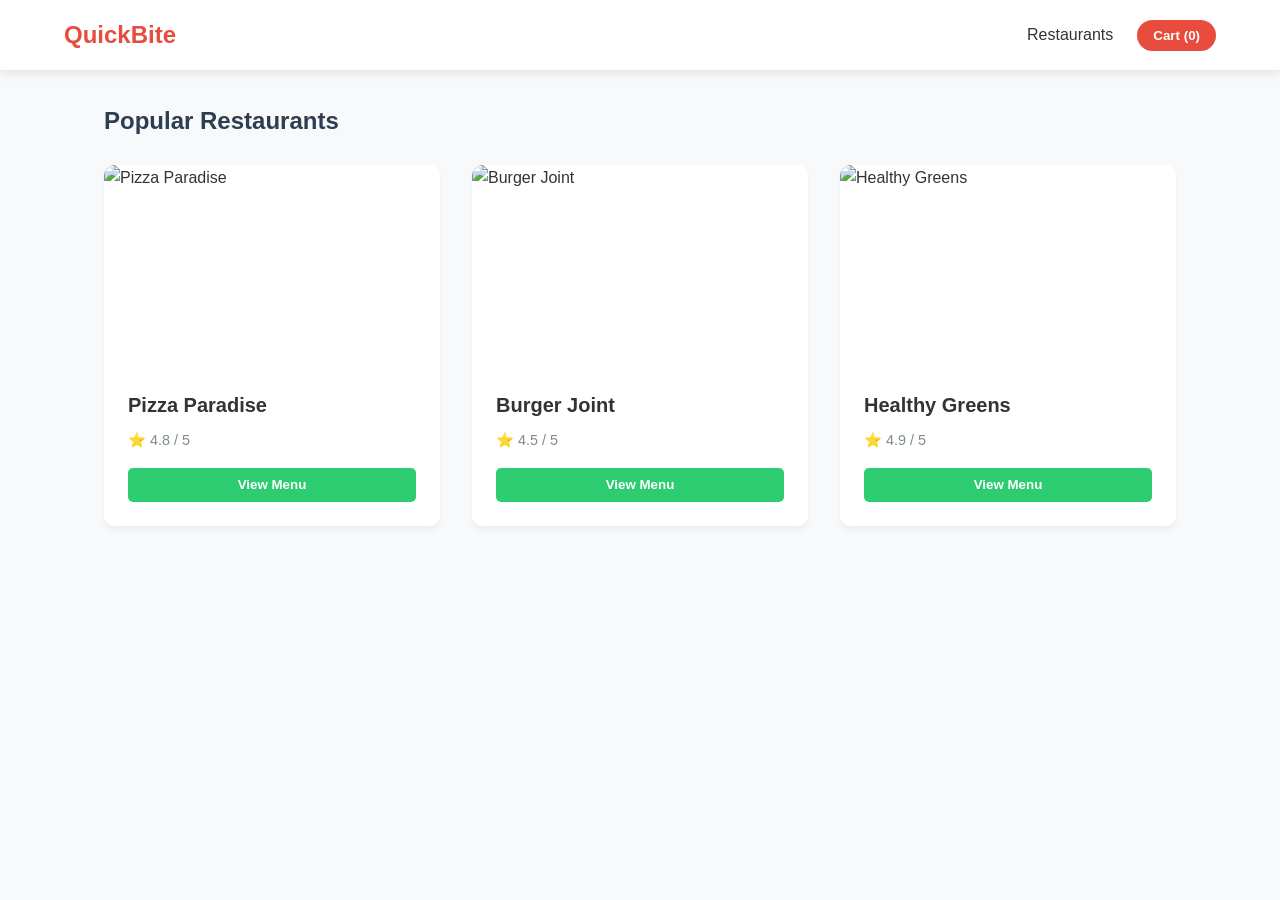
==== index.html @ 32366e45 "Add files via upload" ====
<!DOCTYPE html>
<html lang="en">
<head>
    <meta charset="UTF-8">
    <meta name="viewport" content="width=device-width, initial-scale=1.0">
    <title>Smart Food Delivery</title>
    <link rel="stylesheet" href="style.css">
</head>
<body>
    <nav class="navbar">
        <div class="logo" id="logo-link">QuickBite</div>
        <ul class="nav-links">
            <li><a href="#" id="home-link">Restaurants</a></li>
            <li><button id="cart-btn" class="cart-btn">Cart (<span id="cart-count">0</span>)</button></li>
        </ul>
    </nav>

    <main class="container">
        <!-- Restaurants View -->
        <section id="restaurants-view" class="view active">
            <h2>Popular Restaurants</h2>
            <div id="restaurants-container" class="card-grid">
                <!-- Restaurant cards dynamically injected here -->
            </div>
        </section>

        <!-- Menu View -->
        <section id="menu-view" class="view">
            <button id="back-btn" class="btn-secondary">&larr; Back to Restaurants</button>
            <h2 id="restaurant-name-title">Menu</h2>
            <div id="menu-container" class="card-grid">
                <!-- Menu items dynamically injected here -->
            </div>
        </section>

        <!-- Cart & Checkout View -->
        <section id="cart-view" class="view">
            <h2>Your Cart</h2>
            <div id="cart-content">
                <div class="table-responsive">
                    <table class="cart-table">
                        <thead>
                            <tr>
                                <th>Item Name</th>
                                <th>Price</th>
                                <th>Quantity</th>
                                <th>Subtotal</th>
                                <th>Action</th>
                            </tr>
                        </thead>
                        <tbody id="cart-tbody">
                            <!-- Cart items dynamically injected here -->
                        </tbody>
                        <tfoot>
                            <tr>
                                <td colspan="3" class="text-right"><strong>Total Cost:</strong></td>
                                <td colspan="2"><strong>₹<span id="cart-total">0.00</span></strong></td>
                            </tr>
                        </tfoot>
                    </table>
                </div>

                <div class="checkout-form-container">
                    <h3>Delivery Details</h3>
                    <form id="checkout-form">
                        <div class="form-group">
                            <label for="customer-name">Full Name</label>
                            <input type="text" id="customer-name" name="customer-name" required placeholder="Aarav Sharma">
                        </div>
                        <div class="form-group">
                            <label for="customer-address">Delivery Address</label>
                            <textarea id="customer-address" name="customer-address" required placeholder="Flat 302, MG Road, Bengaluru"></textarea>
                        </div>
                        <div class="form-group">
                            <label for="customer-contact">Contact Number</label>
                            <input type="tel" id="customer-contact" name="customer-contact" required placeholder="9876543210" maxlength="10" minlength="10" pattern="[0-9]{10}" inputmode="numeric" title="Please enter exactly 10 digits">
                        </div>
                        <button type="submit" class="btn-primary btn-block">Place Order</button>
                    </form>
                </div>
            </div>
            
            <div id="empty-cart-msg" class="empty-msg">
                <p>Your cart is currently empty.</p>
                <button id="start-shopping-btn" class="btn-primary">Browse Restaurants</button>
            </div>
        </section>
    </main>

    <script src="script.js"></script>
</body>
</html>
---- style.css ----
/* Reset and Base Styles */
* {
    margin: 0;
    padding: 0;
    box-sizing: border-box;
    font-family: 'Segoe UI', Tahoma, Geneva, Verdana, sans-serif;
}

body {
    background-color: #f8f9fa;
    color: #333;
    line-height: 1.6;
}

/* Navigation Bar */
.navbar {
    position: sticky;
    top: 0;
    background-color: #fff;
    box-shadow: 0 2px 10px rgba(0,0,0,0.1);
    display: flex;
    justify-content: space-between;
    align-items: center;
    padding: 1rem 5%;
    z-index: 1000;
}

.logo {
    font-size: 1.5rem;
    font-weight: bold;
    color: #e74c3c;
    cursor: pointer;
}

.nav-links {
    list-style: none;
    display: flex;
    align-items: center;
    gap: 1.5rem;
}

.nav-links a {
    text-decoration: none;
    color: #333;
    font-weight: 500;
    transition: color 0.3s;
}

.nav-links a:hover {
    color: #e74c3c;
}

.cart-btn {
    background-color: #e74c3c;
    color: white;
    border: none;
    padding: 0.5rem 1rem;
    border-radius: 20px;
    cursor: pointer;
    font-weight: bold;
    transition: background-color 0.3s, transform 0.2s;
}

.cart-btn:hover {
    background-color: #c0392b;
    transform: scale(1.05);
}

/* Main Container & Views */
.container {
    max-width: 1200px;
    margin: 2rem auto;
    padding: 0 5%;
}

.view {
    display: none;
    animation: fadeIn 0.4s ease-in-out;
}

.view.active {
    display: block;
}

@keyframes fadeIn {
    from { opacity: 0; transform: translateY(10px); }
    to { opacity: 1; transform: translateY(0); }
}

h2 {
    margin-bottom: 1.5rem;
    color: #2c3e50;
}

/* Grid Layout */
.card-grid {
    display: flex;
    flex-wrap: wrap;
    gap: 2rem;
}

/* Cards */
.card {
    background: #fff;
    border-radius: 10px;
    overflow: hidden;
    box-shadow: 0 4px 6px rgba(0,0,0,0.05);
    flex: 1 1 calc(33.333% - 2rem);
    min-width: 280px;
    transition: transform 0.3s, box-shadow 0.3s;
    cursor: pointer;
    display: flex;
    flex-direction: column;
}

.card:hover {
    transform: translateY(-5px);
    box-shadow: 0 10px 20px rgba(0,0,0,0.15);
}

.card-img {
    width: 100%;
    height: 200px;
    object-fit: cover;
}

.card-body {
    padding: 1.5rem;
    display: flex;
    flex-direction: column;
    flex-grow: 1;
}

.card-title {
    font-size: 1.25rem;
    margin-bottom: 0.5rem;
}

.card-info {
    color: #7f8c8d;
    font-size: 0.9rem;
    margin-bottom: 1rem;
}

.card-price {
    font-weight: bold;
    color: #e74c3c;
    font-size: 1.2rem;
    margin-top: auto;
    margin-bottom: 1rem;
}

/* Buttons */
.btn-primary, .btn-secondary, .btn-danger {
    padding: 0.6rem 1.2rem;
    border: none;
    border-radius: 5px;
    cursor: pointer;
    font-weight: 600;
    transition: all 0.2s;
}

.btn-primary {
    background-color: #2ecc71;
    color: white;
}
.btn-primary:hover {
    background-color: #27ae60;
    transform: scale(1.02);
}

.btn-secondary {
    background-color: #ecf0f1;
    color: #333;
    margin-bottom: 1.5rem;
}
.btn-secondary:hover {
    background-color: #bdc3c7;
}

.btn-danger {
    background-color: #e74c3c;
    color: white;
    padding: 0.4rem 0.8rem;
    font-size: 0.9rem;
}
.btn-danger:hover {
    background-color: #c0392b;
}

.btn-block {
    display: block;
    width: 100%;
    padding: 1rem;
    font-size: 1.1rem;
}

/* Table */
.table-responsive {
    overflow-x: auto;
    margin-bottom: 2rem;
}

.cart-table {
    width: 100%;
    border-collapse: collapse;
    background: #fff;
    box-shadow: 0 2px 5px rgba(0,0,0,0.05);
    border-radius: 8px;
    overflow: hidden;
}

.cart-table th, .cart-table td {
    padding: 1rem;
    text-align: left;
    border-bottom: 1px solid #ecf0f1;
}

.cart-table th {
    background-color: #f8f9fa;
    color: #2c3e50;
    font-weight: 600;
}

.cart-table tfoot td {
    background-color: #f8f9fa;
    font-size: 1.1rem;
}

.text-right {
    text-align: right !important;
}

.qty-control {
    display: flex;
    align-items: center;
    gap: 0.5rem;
}
.qty-btn {
    width: 25px;
    height: 25px;
    border: 1px solid #ccc;
    background: #fff;
    cursor: pointer;
    border-radius: 4px;
}

/* Forms */
.checkout-form-container {
    background: #fff;
    padding: 2rem;
    border-radius: 8px;
    box-shadow: 0 4px 6px rgba(0,0,0,0.05);
    max-width: 600px;
}

.form-group {
    margin-bottom: 1.5rem;
}

.form-group label {
    display: block;
    margin-bottom: 0.5rem;
    font-weight: 500;
    color: #34495e;
}

.form-group input, .form-group textarea {
    width: 100%;
    padding: 0.8rem;
    border: 1px solid #bdc3c7;
    border-radius: 5px;
    font-size: 1rem;
    transition: border-color 0.3s;
}

.form-group input:focus, .form-group textarea:focus {
    outline: none;
    border-color: #3498db;
}

/* Utility */
.empty-msg {
    text-align: center;
    padding: 3rem;
    background: #fff;
    border-radius: 8px;
}
.empty-msg p {
    font-size: 1.2rem;
    margin-bottom: 1rem;
    color: #7f8c8d;
}

/* Responsive Media Queries */
@media (max-width: 768px) {
    .card-grid {
        flex-direction: column;
    }
    .card {
        width: 100%;
    }
    .nav-links {
        gap: 1rem;
    }
    .cart-table th, .cart-table td {
        padding: 0.5rem;
    }
}
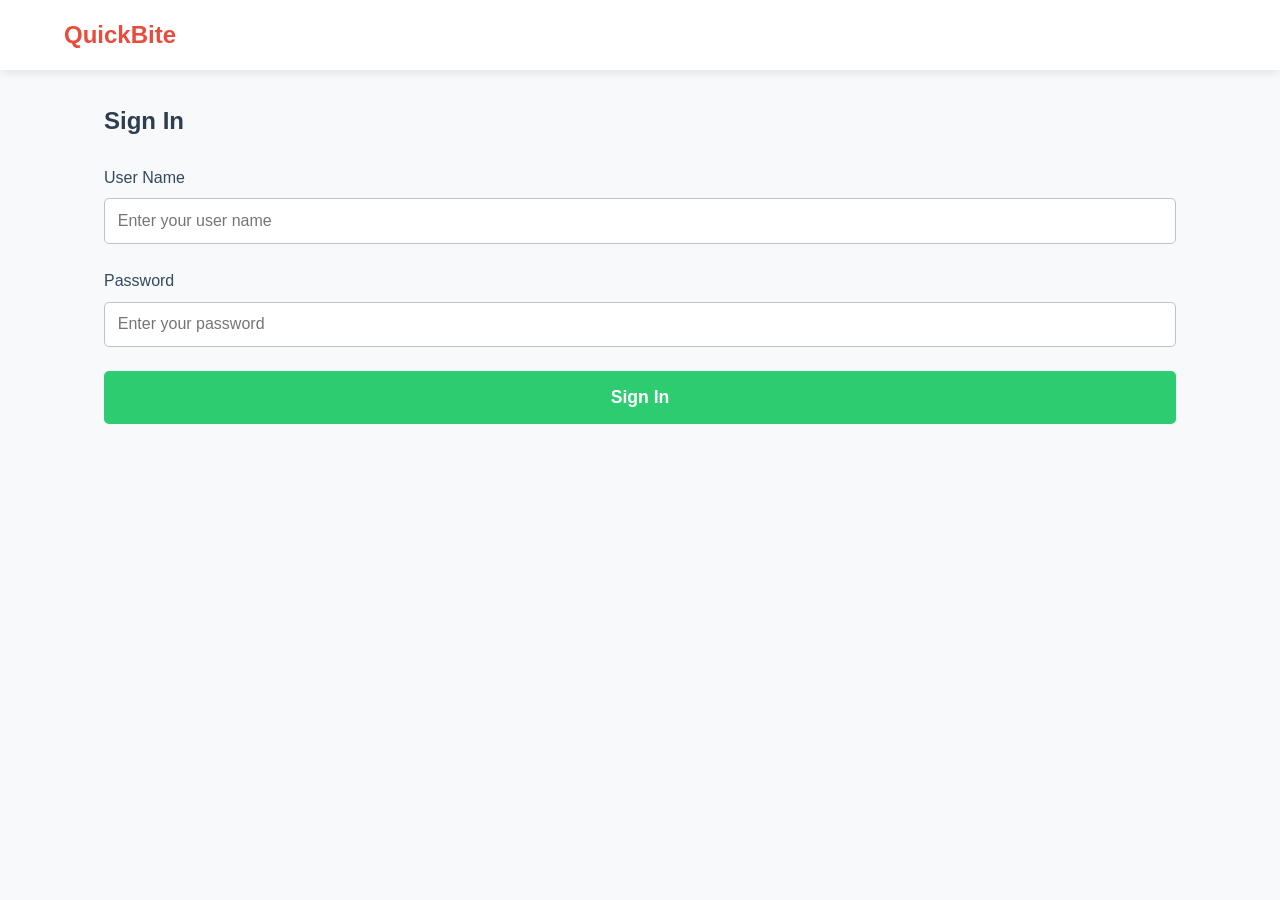
==== commit 34523d98: "Revise index.html for login functionality Updated the index.html file to change the title to 'QuickB" ====
--- a/index.html
+++ b/index.html
@@ -3,90 +3,33 @@
 <head>
     <meta charset="UTF-8">
     <meta name="viewport" content="width=device-width, initial-scale=1.0">
-    <title>Smart Food Delivery</title>
+    <title>QuickBite Login</title>
+    <link rel="icon" type="image/png" href="https://cdn-icons-png.flaticon.com/512/3075/3075977.png">
     <link rel="stylesheet" href="style.css">
 </head>
 <body>
     <nav class="navbar">
-        <div class="logo" id="logo-link">QuickBite</div>
-        <ul class="nav-links">
-            <li><a href="#" id="home-link">Restaurants</a></li>
-            <li><button id="cart-btn" class="cart-btn">Cart (<span id="cart-count">0</span>)</button></li>
-        </ul>
+        <div class="logo">QuickBite</div>
     </nav>
 
-    <main class="container">
-        <!-- Restaurants View -->
-        <section id="restaurants-view" class="view active">
-            <h2>Popular Restaurants</h2>
-            <div id="restaurants-container" class="card-grid">
-                <!-- Restaurant cards dynamically injected here -->
-            </div>
-        </section>
-
-        <!-- Menu View -->
-        <section id="menu-view" class="view">
-            <button id="back-btn" class="btn-secondary">&larr; Back to Restaurants</button>
-            <h2 id="restaurant-name-title">Menu</h2>
-            <div id="menu-container" class="card-grid">
-                <!-- Menu items dynamically injected here -->
-            </div>
-        </section>
-
-        <!-- Cart & Checkout View -->
-        <section id="cart-view" class="view">
-            <h2>Your Cart</h2>
-            <div id="cart-content">
-                <div class="table-responsive">
-                    <table class="cart-table">
-                        <thead>
-                            <tr>
-                                <th>Item Name</th>
-                                <th>Price</th>
-                                <th>Quantity</th>
-                                <th>Subtotal</th>
-                                <th>Action</th>
-                            </tr>
-                        </thead>
-                        <tbody id="cart-tbody">
-                            <!-- Cart items dynamically injected here -->
-                        </tbody>
-                        <tfoot>
-                            <tr>
-                                <td colspan="3" class="text-right"><strong>Total Cost:</strong></td>
-                                <td colspan="2"><strong>₹<span id="cart-total">0.00</span></strong></td>
-                            </tr>
-                        </tfoot>
-                    </table>
+    <main class="container login-container">
+        <section class="login-card">
+            <h2>Sign In</h2>
+            <form id="login-form" class="login-form" action="home.html" method="get" novalidate>
+                <div class="form-group">
+                    <label for="username">User Name</label>
+                    <input type="text" id="username" name="username" placeholder="Enter your user name" aria-describedby="login-error">
                 </div>
-
-                <div class="checkout-form-container">
-                    <h3>Delivery Details</h3>
-                    <form id="checkout-form">
-                        <div class="form-group">
-                            <label for="customer-name">Full Name</label>
-                            <input type="text" id="customer-name" name="customer-name" required placeholder="Aarav Sharma">
-                        </div>
-                        <div class="form-group">
-                            <label for="customer-address">Delivery Address</label>
-                            <textarea id="customer-address" name="customer-address" required placeholder="Flat 302, MG Road, Bengaluru"></textarea>
-                        </div>
-                        <div class="form-group">
-                            <label for="customer-contact">Contact Number</label>
-                            <input type="tel" id="customer-contact" name="customer-contact" required placeholder="9876543210" maxlength="10" minlength="10" pattern="[0-9]{10}" inputmode="numeric" title="Please enter exactly 10 digits">
-                        </div>
-                        <button type="submit" class="btn-primary btn-block">Place Order</button>
-                    </form>
+                <div class="form-group">
+                    <label for="password">Password</label>
+                    <input type="password" id="password" name="password" placeholder="Enter your password" aria-describedby="login-error">
                 </div>
-            </div>
-            
-            <div id="empty-cart-msg" class="empty-msg">
-                <p>Your cart is currently empty.</p>
-                <button id="start-shopping-btn" class="btn-primary">Browse Restaurants</button>
-            </div>
+                <p id="login-error" class="login-error" role="alert" aria-live="polite"></p>
+                <button type="submit" class="btn-primary btn-block">Sign In</button>
+            </form>
         </section>
     </main>
 
-    <script src="script.js"></script>
+    <script src="login.js"></script>
 </body>
-</html>+</html>
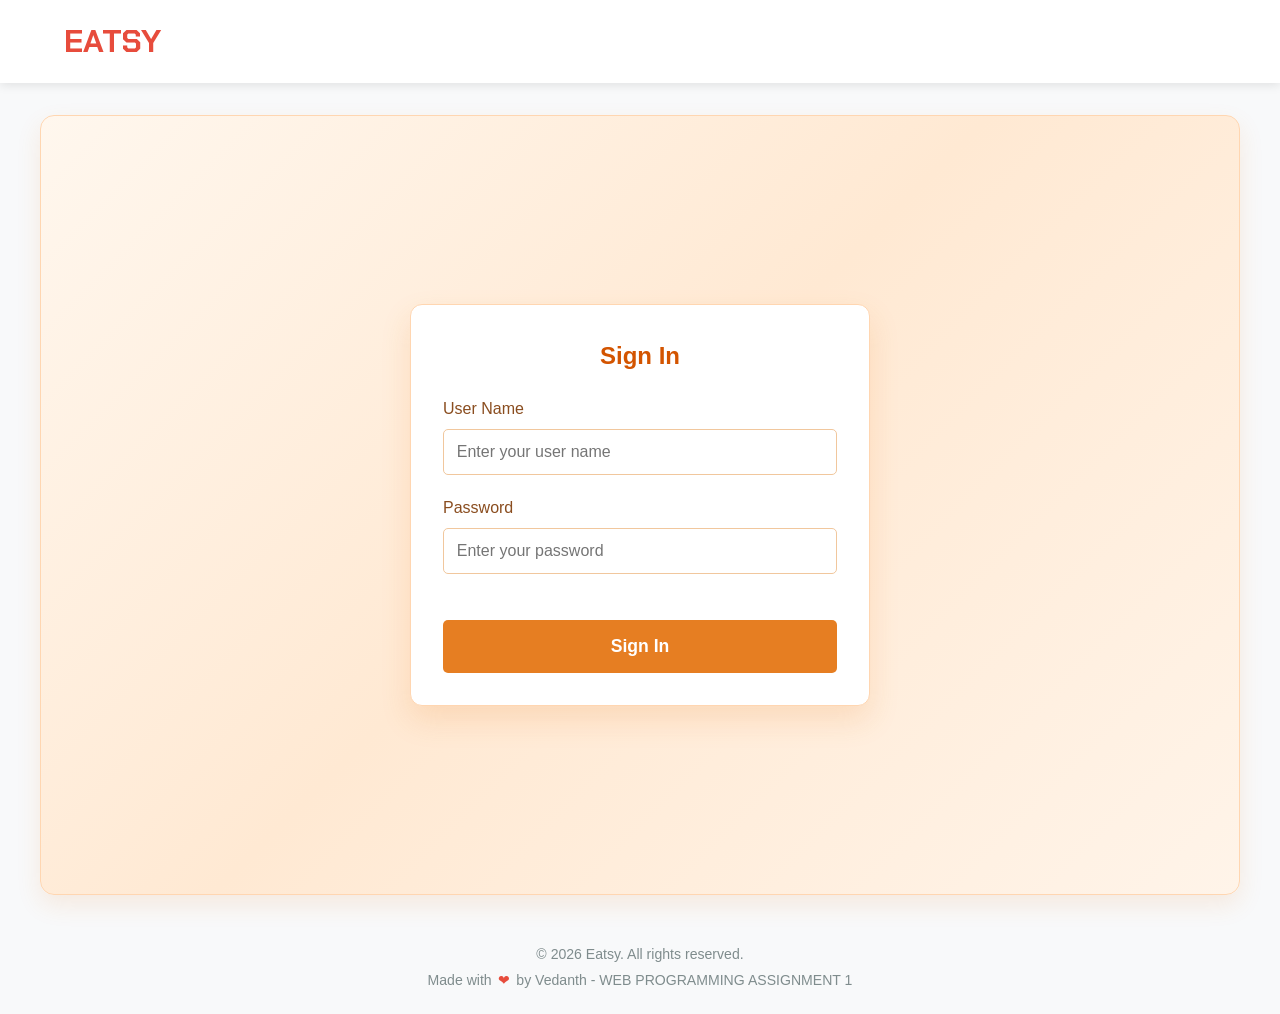
==== commit bf4e932c: "Add files via upload" ====
--- a/index.html
+++ b/index.html
@@ -3,13 +3,13 @@
 <head>
     <meta charset="UTF-8">
     <meta name="viewport" content="width=device-width, initial-scale=1.0">
-    <title>QuickBite Login</title>
+    <title>Eatsy Login</title>
     <link rel="icon" type="image/png" href="https://cdn-icons-png.flaticon.com/512/3075/3075977.png">
     <link rel="stylesheet" href="style.css">
 </head>
 <body>
     <nav class="navbar">
-        <div class="logo">QuickBite</div>
+        <div class="logo">EATSY</div>
     </nav>
 
     <main class="container login-container">
@@ -30,6 +30,11 @@
         </section>
     </main>
 
+    <footer class="site-footer">
+        <p>© 2026 Eatsy. All rights reserved.</p>
+        <p class="site-footer-credit">Made with <span class="footer-heart" aria-hidden="true">❤</span> by Vedanth - WEB PROGRAMMING ASSIGNMENT 1</p>
+    </footer>
+
     <script src="login.js"></script>
 </body>
-</html>
+</html>
--- a/style.css
+++ b/style.css
@@ -1,3 +1,5 @@
+@import url('https://fonts.googleapis.com/css2?family=Chakra+Petch:wght@600;700&display=swap');
+
 /* Reset and Base Styles */
 * {
     margin: 0;
@@ -26,10 +28,31 @@
 }
 
 .logo {
-    font-size: 1.5rem;
+    font-size: 2rem;
+    font-family: 'Chakra Petch', 'Segoe UI', Tahoma, Geneva, Verdana, sans-serif;
     font-weight: bold;
     color: #e74c3c;
     cursor: pointer;
+    letter-spacing: 0.01em;
+    animation: logoGlow 4.8s ease-in-out infinite;
+    transition: transform 0.28s ease, text-shadow 0.28s ease, letter-spacing 0.28s ease;
+}
+
+.logo:hover {
+    transform: translateY(-1px);
+    letter-spacing: 0.02em;
+    text-shadow: 0 6px 16px rgba(231, 76, 60, 0.28);
+}
+
+@keyframes logoGlow {
+    0%, 100% {
+        text-shadow: 0 0 0 rgba(231, 76, 60, 0);
+        opacity: 0.96;
+    }
+    50% {
+        text-shadow: 0 4px 12px rgba(231, 76, 60, 0.22);
+        opacity: 1;
+    }
 }
 
 .nav-links {
@@ -48,6 +71,23 @@
 
 .nav-links a:hover {
     color: #e74c3c;
+}
+
+.favourites-btn {
+    background-color: #fff;
+    color: #e67e22;
+    border: 1.5px solid #f0b277;
+    padding: 0.5rem 1rem;
+    border-radius: 20px;
+    cursor: pointer;
+    font-weight: 700;
+    transition: background-color 0.25s, color 0.25s, transform 0.2s;
+}
+
+.favourites-btn:hover {
+    background-color: #fff2e6;
+    color: #d35400;
+    transform: scale(1.05);
 }
 
 .cart-btn {
@@ -66,6 +106,167 @@
     transform: scale(1.05);
 }
 
+.menu-card .card-body {
+    position: relative;
+    padding-top: 2.3rem;
+}
+
+.favourite-toggle-btn {
+    position: absolute;
+    top: 0.75rem;
+    right: 0.85rem;
+    border: none;
+    background: #fff0e2;
+    color: #f0a66c;
+    width: 34px;
+    height: 34px;
+    border-radius: 50%;
+    font-size: 1rem;
+    cursor: pointer;
+    transition: transform 0.2s, background-color 0.2s, color 0.2s;
+}
+
+.favourite-toggle-btn:hover {
+    transform: scale(1.08);
+}
+
+.favourite-toggle-btn.active {
+    background: #ffe4cf;
+    color: #e67e22;
+}
+
+.favourites-overlay {
+    position: fixed;
+    inset: 0;
+    background: rgba(20, 30, 48, 0.42);
+    opacity: 0;
+    pointer-events: none;
+    display: flex;
+    align-items: center;
+    justify-content: center;
+    padding: 1.2rem;
+    transition: opacity 0.25s ease;
+    z-index: 1200;
+}
+
+.favourites-overlay.open {
+    opacity: 1;
+    pointer-events: auto;
+}
+
+.favourites-panel {
+    width: fit-content;
+    max-width: min(1020px, 100%);
+    max-height: 82vh;
+    overflow-y: auto;
+    background: #fff;
+    border-radius: 14px;
+    border: 1px solid #ffd6b1;
+    box-shadow: 0 14px 32px rgba(44, 62, 80, 0.24);
+    padding: 1rem 1rem 1.2rem;
+}
+
+.favourites-header {
+    display: flex;
+    align-items: center;
+    justify-content: space-between;
+    margin-bottom: 0.9rem;
+}
+
+.favourites-header h3 {
+    color: #2c3e50;
+}
+
+.close-favourites-btn {
+    border: none;
+    background: #ecf0f1;
+    color: #2c3e50;
+    width: 34px;
+    height: 34px;
+    border-radius: 50%;
+    font-size: 1rem;
+    font-weight: 700;
+    cursor: pointer;
+}
+
+.favourites-list {
+    display: grid;
+    grid-template-columns: repeat(var(--favourites-columns, 1), minmax(260px, 300px));
+    gap: 0.85rem;
+    justify-content: center;
+}
+
+.favourite-item-card {
+    border: 1px solid #f0e4da;
+    border-radius: 10px;
+    padding: 0.95rem;
+    background: #fff;
+    display: flex;
+    flex-direction: column;
+    gap: 0.5rem;
+    width: 100%;
+}
+
+.favourite-item-card img {
+    width: 100%;
+    height: 130px;
+    object-fit: cover;
+    border-radius: 8px;
+}
+
+.favourite-item-card h4 {
+    color: #2c3e50;
+    font-size: 1rem;
+}
+
+.favourite-item-card p {
+    color: #6d7f90;
+    font-size: 0.88rem;
+}
+
+.favourite-actions {
+    margin-top: auto;
+    display: grid;
+    grid-template-columns: repeat(3, minmax(0, 1fr));
+    gap: 0.45rem;
+    align-items: stretch;
+}
+
+.favourite-actions .btn-primary,
+.favourite-actions .btn-secondary,
+.favourite-actions .btn-danger {
+    width: 100%;
+    margin: 0;
+    padding: 0.62rem 0.85rem;
+    min-height: 44px;
+    text-align: center;
+    display: inline-flex;
+    align-items: center;
+    justify-content: center;
+}
+
+.toast-notification {
+    position: fixed;
+    right: 1rem;
+    bottom: 1.15rem;
+    background: linear-gradient(135deg, #e67e22, #d35400);
+    color: #fff;
+    padding: 0.75rem 0.95rem;
+    border-radius: 10px;
+    box-shadow: 0 10px 20px rgba(211, 84, 0, 0.28);
+    opacity: 0;
+    transform: translateY(16px);
+    transition: opacity 0.25s, transform 0.25s;
+    z-index: 1300;
+    pointer-events: none;
+    font-weight: 600;
+}
+
+.toast-notification.show {
+    opacity: 1;
+    transform: translateY(0);
+}
+
 /* Main Container & Views */
 .container {
     max-width: 1200px;
@@ -82,6 +283,71 @@
     display: block;
 }
 
+/* Cart Drawer */
+.cart-overlay {
+    position: fixed;
+    inset: 0;
+    background: rgba(20, 30, 48, 0.35);
+    opacity: 0;
+    pointer-events: none;
+    transition: opacity 0.28s ease;
+    z-index: 1090;
+}
+
+.cart-overlay.open {
+    opacity: 1;
+    pointer-events: auto;
+}
+
+.cart-drawer {
+    position: fixed;
+    top: 0;
+    right: 0;
+    width: min(520px, 100%);
+    height: 100vh;
+    background: #f8f9fa;
+    box-shadow: -12px 0 28px rgba(44, 62, 80, 0.24);
+    transform: translateX(100%);
+    transition: transform 0.28s ease;
+    z-index: 1100;
+    overflow-y: auto;
+    padding: 1.2rem 1.35rem 2rem;
+}
+
+.cart-drawer.open {
+    transform: translateX(0);
+}
+
+.cart-drawer-header {
+    display: flex;
+    align-items: center;
+    justify-content: space-between;
+    gap: 1rem;
+    margin-bottom: 1rem;
+}
+
+.cart-drawer-header h2 {
+    margin-bottom: 0;
+}
+
+.close-cart-btn {
+    border: none;
+    background: #ecf0f1;
+    color: #2c3e50;
+    width: 34px;
+    height: 34px;
+    border-radius: 50%;
+    font-size: 1rem;
+    font-weight: 700;
+    cursor: pointer;
+    transition: background-color 0.2s, transform 0.2s;
+}
+
+.close-cart-btn:hover {
+    background: #d6dde0;
+    transform: scale(1.04);
+}
+
 @keyframes fadeIn {
     from { opacity: 0; transform: translateY(10px); }
     to { opacity: 1; transform: translateY(0); }
@@ -90,6 +356,121 @@
 h2 {
     margin-bottom: 1.5rem;
     color: #2c3e50;
+}
+
+/* Restaurant Search */
+.restaurant-search-wrap {
+    margin: -0.2rem 0 1.5rem;
+    width: 100%;
+}
+
+.restaurant-search-label {
+    display: inline-block;
+    margin-bottom: 0.55rem;
+    color: #44596e;
+    font-weight: 600;
+    font-size: 0.95rem;
+}
+
+.restaurant-search-box {
+    display: flex;
+    align-items: center;
+    background: #fff;
+    border: 1px solid #ffd8b2;
+    border-radius: 14px;
+    box-shadow: 0 6px 16px rgba(230, 126, 34, 0.14);
+    transition: border-color 0.25s, box-shadow 0.25s, transform 0.2s;
+    width: 100%;
+    max-width: 100%;
+}
+
+.restaurant-search-box:focus-within {
+    border-color: #e67e22;
+    box-shadow: 0 10px 22px rgba(230, 126, 34, 0.24);
+    transform: translateY(-1px);
+}
+
+.restaurant-search-icon {
+    padding-left: 1rem;
+    width: 30px;
+    height: 30px;
+    flex-shrink: 0;
+    opacity: 1;
+}
+
+#restaurant-search {
+    width: 100%;
+    border: none;
+    outline: none;
+    padding: 0.98rem 1rem 0.98rem 0.7rem;
+    border-radius: 14px;
+    font-size: 1.02rem;
+    font-weight: 500;
+    background: transparent;
+    color: #2c3e50;
+}
+
+#restaurant-search::placeholder {
+    color: #92a4b3;
+}
+
+.search-match {
+    color: #2f8a57;
+    font-size: 0.84rem;
+    margin-top: -0.45rem;
+}
+
+/* Landing Hero */
+.landing-hero {
+    background: linear-gradient(120deg, #fff 0%, #fff5f3 55%, #f2fff8 100%);
+    border: 1px solid #f2d2cc;
+    border-radius: 14px;
+    padding: 2.4rem;
+    margin-bottom: 2rem;
+    box-shadow: 0 8px 20px rgba(44, 62, 80, 0.08);
+    display: flex;
+    align-items: center;
+    justify-content: space-between;
+    gap: 1.5rem;
+}
+
+.landing-content {
+    flex: 1;
+}
+
+.landing-badge {
+    display: inline-block;
+    background-color: #e74c3c;
+    color: #fff;
+    font-size: 0.85rem;
+    font-weight: 600;
+    letter-spacing: 0.04em;
+    text-transform: uppercase;
+    padding: 0.35rem 0.8rem;
+    border-radius: 999px;
+    margin-bottom: 0.9rem;
+}
+
+.landing-hero h1 {
+    color: #2c3e50;
+    font-size: 2.35rem;
+    line-height: 1.2;
+    margin-bottom: 0.65rem;
+}
+
+.landing-subtext {
+    color: #5d6d7e;
+    max-width: 650px;
+    font-size: 1.05rem;
+}
+
+.landing-image {
+    width: 170px;
+    height: 170px;
+    object-fit: cover;
+    border-radius: 50%;
+    border: 5px solid #ffffff;
+    box-shadow: 0 10px 20px rgba(231, 76, 60, 0.25);
 }
 
 /* Grid Layout */
@@ -142,6 +523,12 @@
     margin-bottom: 1rem;
 }
 
+.delivery-info {
+    color: #e74c3c;
+    font-weight: 500;
+    margin-bottom: 0.5rem;
+}
+
 .card-price {
     font-weight: bold;
     color: #e74c3c;
@@ -172,10 +559,13 @@
 .btn-secondary {
     background-color: #ecf0f1;
     color: #333;
-    margin-bottom: 1.5rem;
 }
 .btn-secondary:hover {
     background-color: #bdc3c7;
+}
+
+#back-btn {
+    margin-bottom: 1.5rem;
 }
 
 .btn-danger {
@@ -193,6 +583,68 @@
     width: 100%;
     padding: 1rem;
     font-size: 1.1rem;
+}
+
+/* Login Page */
+.login-container {
+    min-height: calc(100vh - 120px);
+    display: flex;
+    align-items: center;
+    justify-content: center;
+    background: linear-gradient(135deg, #fff7ee 0%, #ffe9d3 48%, #fff4e9 100%);
+    border: 1px solid #ffd6b1;
+    border-radius: 14px;
+    box-shadow: 0 10px 24px rgba(230, 126, 34, 0.12);
+}
+
+.login-card {
+    background: #fff;
+    width: 100%;
+    max-width: 460px;
+    padding: 2rem;
+    border-radius: 12px;
+    border: 1px solid #ffd6b1;
+    box-shadow: 0 14px 30px rgba(230, 126, 34, 0.16);
+}
+
+.login-card h2 {
+    margin-bottom: 1.25rem;
+    text-align: center;
+    color: #d35400;
+}
+
+.login-form .form-group {
+    margin-bottom: 1.25rem;
+}
+
+.login-form .form-group label {
+    color: #8a4d1f;
+}
+
+.login-form .form-group input {
+    border-color: #f1c79d;
+}
+
+.login-form .form-group input:focus {
+    border-color: #e67e22;
+    box-shadow: 0 0 0 3px rgba(230, 126, 34, 0.14);
+}
+
+.login-card .btn-primary {
+    background-color: #e67e22;
+}
+
+.login-card .btn-primary:hover {
+    background-color: #d35400;
+}
+
+.login-error {
+    min-height: 1.4rem;
+    margin-top: -0.5rem;
+    margin-bottom: 0.75rem;
+    color: #c0392b;
+    font-size: 0.92rem;
+    font-weight: 600;
 }
 
 /* Table */
@@ -292,17 +744,59 @@
     color: #7f8c8d;
 }
 
+.site-footer {
+    text-align: center;
+    padding: 1rem 5% 1.4rem;
+}
+
+.site-footer p {
+    color: #7f8c8d;
+    font-size: 0.88rem;
+}
+
+.site-footer-credit {
+    margin-top: 0.2rem;
+    font-size: 0.85rem;
+    color: #5d6d7e;
+}
+
+.footer-heart {
+    color: #e74c3c;
+    margin: 0 0.15rem;
+}
+
 /* Responsive Media Queries */
 @media (max-width: 768px) {
+    .landing-hero {
+        padding: 1.4rem;
+        flex-direction: column;
+        align-items: flex-start;
+    }
+    .landing-hero h1 {
+        font-size: 1.55rem;
+    }
+    .landing-image {
+        width: 110px;
+        height: 110px;
+    }
     .card-grid {
         flex-direction: column;
     }
     .card {
         width: 100%;
     }
+    .restaurant-search-wrap {
+        margin-top: -0.2rem;
+    }
+    .restaurant-search-box {
+        max-width: 100%;
+    }
     .nav-links {
         gap: 1rem;
     }
+    .favourites-panel {
+        max-height: 88vh;
+    }
     .cart-table th, .cart-table td {
         padding: 0.5rem;
     }
